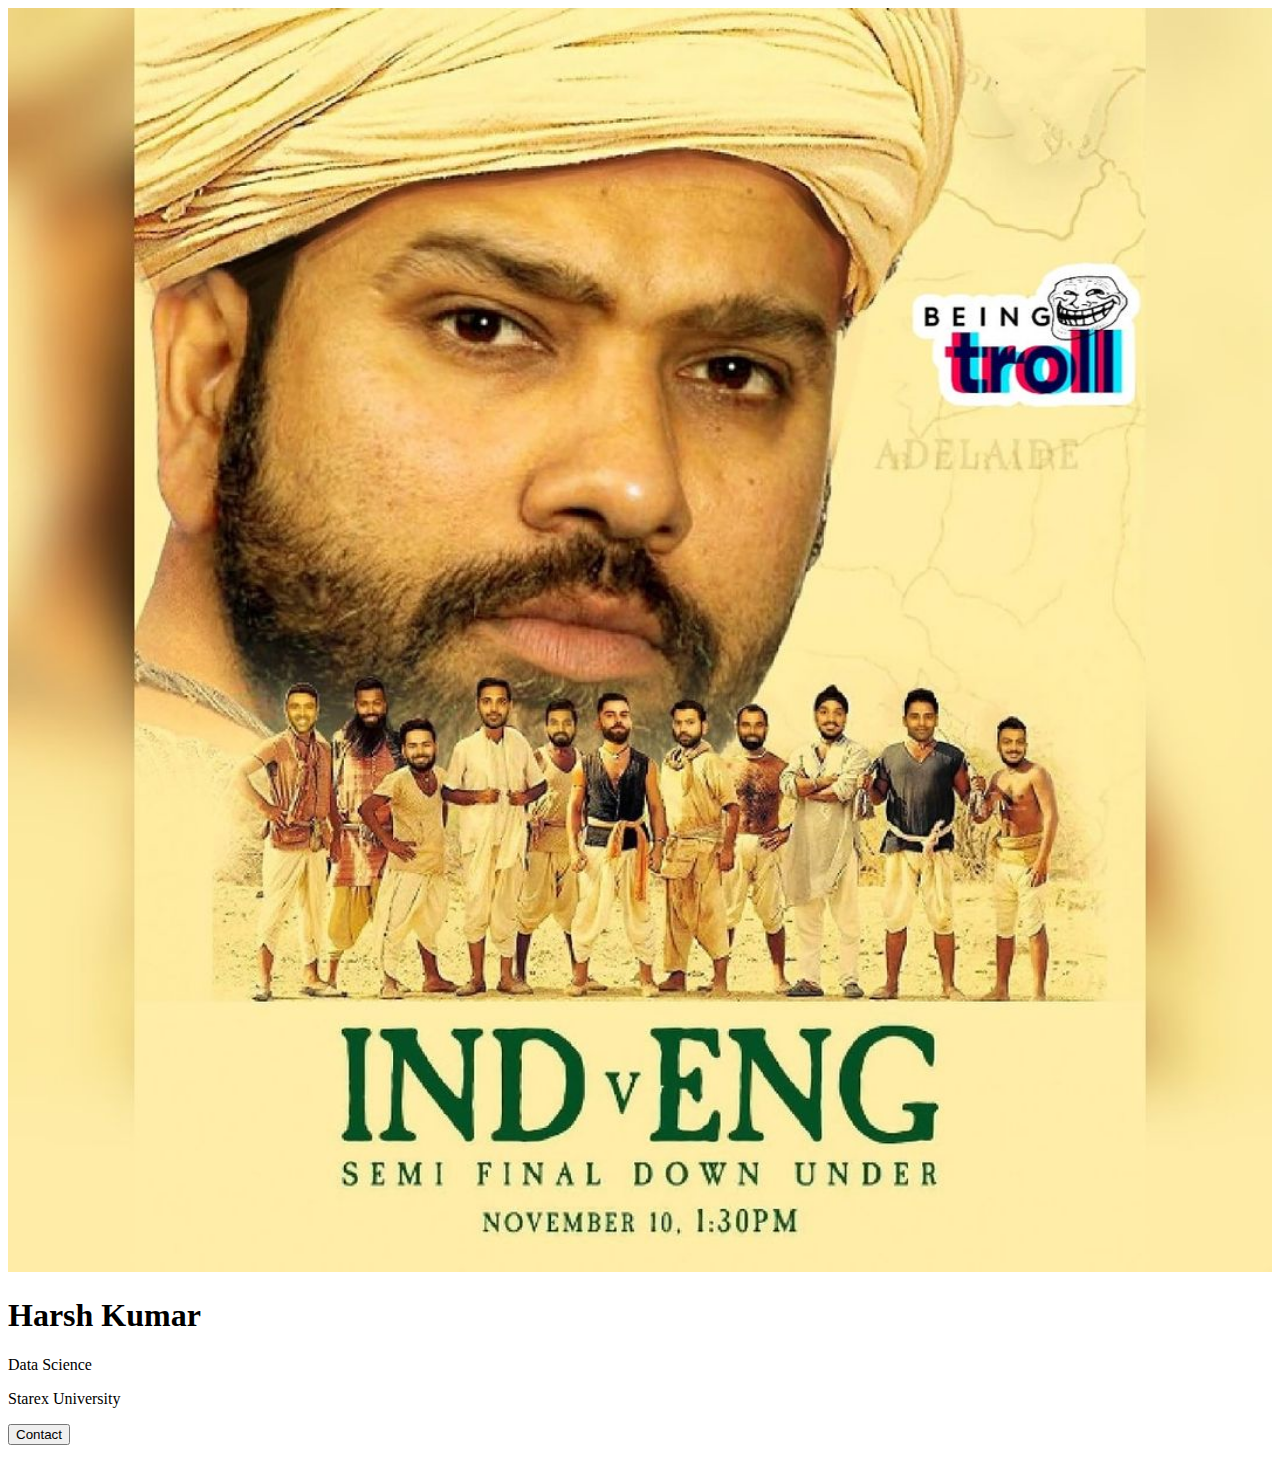
==== index.html @ 4c55bef9 "initial_commit" ====
<!DOCTYPE html>
<html lang="en">
<head>
    <meta charset="UTF-8">
    <meta http-equiv="X-UA-Compatible" content="IE=edge">
    <meta name="viewport" content="width=device-width, initial-scale=1.0">
    <title>My_Profile</title>
</head>
<body>
    <div class="card">
  <img src="ff.jpg" alt="Harsh" style="width:100%">
  <h1>Harsh Kumar</h1>
  <p class="title">Data Science </p>
  <p>Starex University</p>
  <a href="#"><i class="fa fa-dribbble"></i></a>
  <a href="#"><i class="fa fa-twitter"></i></a>
  <a href="#"><i class="fa fa-linkedin"></i></a>
  <a href="#"><i class="fa fa-facebook"></i></a>
  <p><button>Contact</button></p>
</div>
</body>
</html>
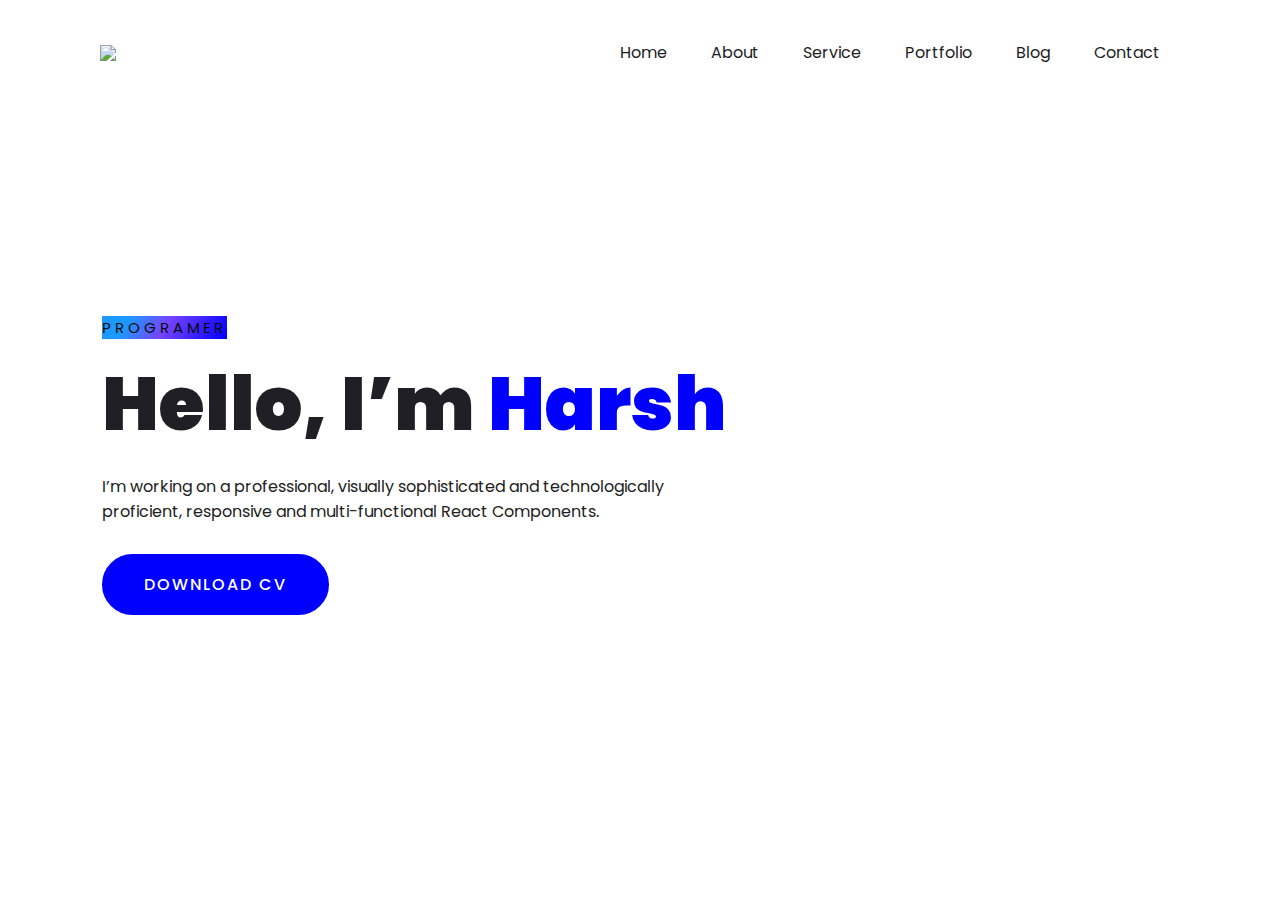
==== commit 7ea8d3fa: "initial_commit" ====
--- a/index.html
+++ b/index.html
@@ -1,22 +1,35 @@
 <!DOCTYPE html>
 <html lang="en">
-<head>
-    <meta charset="UTF-8">
-    <meta http-equiv="X-UA-Compatible" content="IE=edge">
-    <meta name="viewport" content="width=device-width, initial-scale=1.0">
-    <title>My_Profile</title>
-</head>
-<body>
-    <div class="card">
-  <img src="ff.jpg" alt="Harsh" style="width:100%">
-  <h1>Harsh Kumar</h1>
-  <p class="title">Data Science </p>
-  <p>Starex University</p>
-  <a href="#"><i class="fa fa-dribbble"></i></a>
-  <a href="#"><i class="fa fa-twitter"></i></a>
-  <a href="#"><i class="fa fa-linkedin"></i></a>
-  <a href="#"><i class="fa fa-facebook"></i></a>
-  <p><button>Contact</button></p>
-</div>
-</body>
+  <head>
+    <meta charset="UTF-8" />
+    <title>Harsh  Website</title>
+    <!----CSS link----->
+    <link rel="stylesheet" href="index.css" />
+  </head>
+  <body>
+    <div class="hero">
+      <nav>
+        <img src="./img/logo.png" class="logo" />
+        <ul>
+          <li><a href="#">Home</a></li>
+          <li><a href="#">About</a></li>
+          <li><a href="#">Service</a></li>
+          <li><a href="#">Portfolio</a></li>
+          <li><a href="#">Blog</a></li>
+          <li><a href="#">Contact</a></li>
+        </ul>
+      </nav>
+
+      <div class="content">
+        <span class="title">programer</span>
+        <h1>Hello, I’m <span>Harsh</span></h1>
+        <p>
+          I’m working on a professional, visually sophisticated and
+          technologically proficient, responsive and multi-functional React
+          Components.
+        </p>
+        <a href="#" class="btn">Download CV</a>
+      </div>
+    </div>
+  </body>
 </html>--- a/index.css
+++ b/index.css
@@ -0,0 +1,109 @@
+@import url("https://fonts.googleapis.com/css2?family=Poppins:wght@400;500;600;700&display=swap");
+
+* {
+  margin: 0;
+  padding: 0;
+  box-sizing: border-box;
+  font-family: "Poppins", sans-serif;
+}
+a {
+  text-decoration: none;
+}
+.hero {
+  width: 100%;
+  height: 100vh;
+  background: url(img/bg.png);
+  background-size: cover;
+}
+nav {
+  display: flex;
+  align-items: center;
+  justify-content: space-between;
+  padding: 30px 100px;
+}
+.logo {
+  max-height: 60px;
+}
+nav ul li {
+  list-style: none;
+  display: inline-block;
+  padding: 10px 20px;
+}
+nav ul li a {
+  color: #1d1d24;
+  position: relative;
+  padding: 5px 0;
+}
+nav ul li a:hover {
+  color: blue;
+}
+nav ul li a:after {
+  content: "";
+  position: absolute;
+  left: 0;
+  width: 0;
+  height: 3px;
+  background: blue;
+  transition: 0.3s;
+  bottom: 0;
+}
+nav ul li a:hover:after {
+  width: 100%;
+}
+.btn {
+  color: #fff;
+  font-size: 16px;
+  text-transform: uppercase;
+  letter-spacing: 2px;
+  padding: 16px 40px;
+  border-radius: 500px;
+  display: inline-block;
+  font-weight: 500;
+  transition: all 0.4s ease-in-out;
+  background-size: 152% 100%;
+  background: blue;
+  border: 2px solid blue;
+}
+.btn:hover {
+  background: transparent;
+  border-color: blue;
+  color: blue;
+}
+.content {
+  position: absolute;
+  top: 35%;
+  left: 8%;
+}
+.content .title {
+  color: #0a0a0a;
+  font-size: 15px;
+  text-transform: uppercase;
+  letter-spacing: 4px;
+  display: inline-block;
+  margin-bottom: 20px;
+  background: linear-gradient(
+    120deg,
+    #1c99fe 20.69%,
+    #7644ff 50.19%,
+    blue
+  );
+ /* webkit-background-clip: text;
+  webkit-text-fill-color: transparent;*/
+}
+.content h1 {
+  color: #1f1f25;
+  font-size: 75px;
+  font-weight: 900;
+  line-height: 90px;
+  text-transform: inherit;
+  width: 70%;
+}
+.content h1 span {
+  color: blue;
+}
+.content p {
+  width: 55%;
+  color: #202020;
+  margin-top: 25px;
+  margin-bottom: 30px;
+}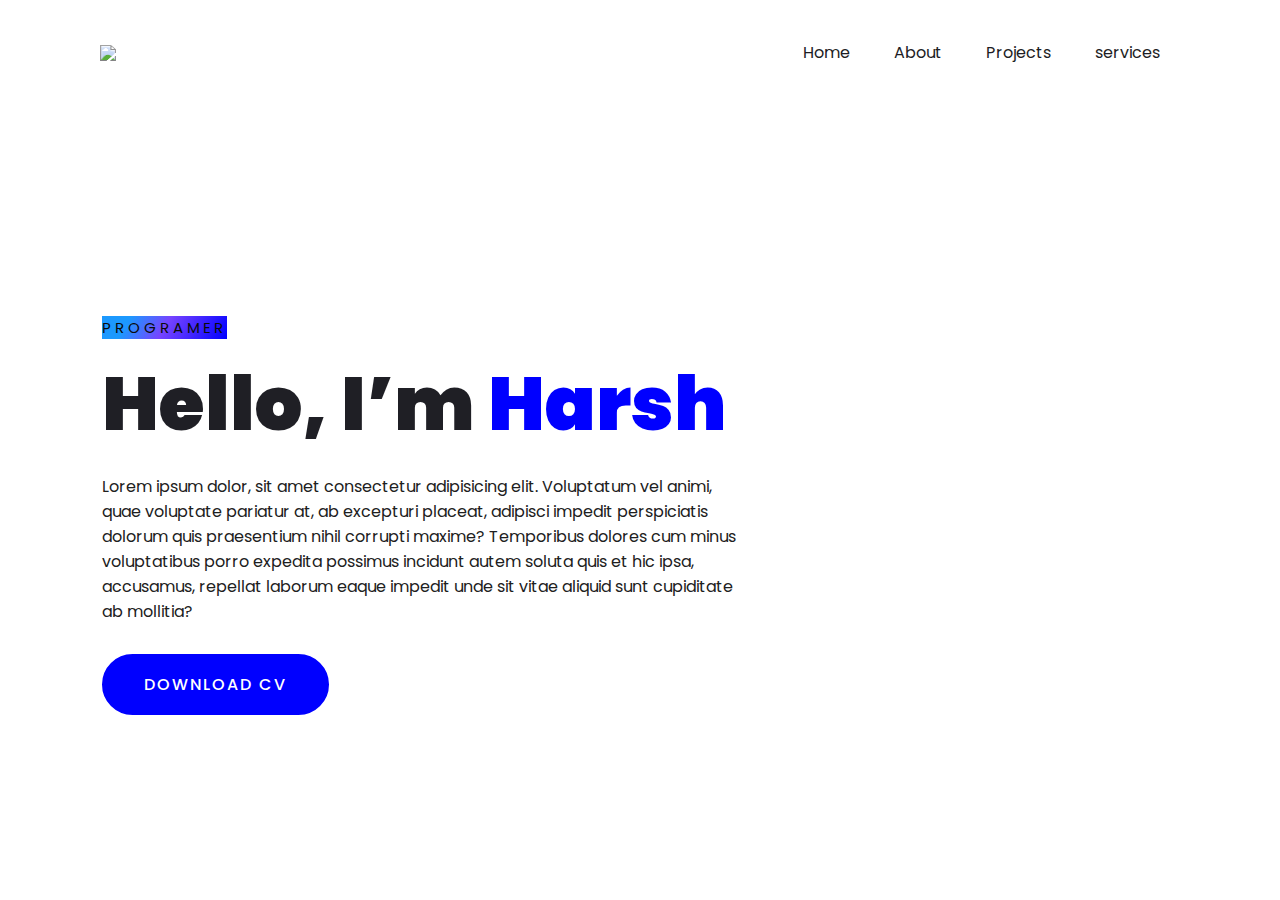
==== commit 4761dad5: "initial_commit" ====
--- a/index.html
+++ b/index.html
@@ -4,29 +4,24 @@
     <meta charset="UTF-8" />
     <title>Harsh  Website</title>
     <!----CSS link----->
-    <link rel="stylesheet" href="index.css" />
+    <link rel="stylesheet" href="all.css" />
   </head>
   <body>
     <div class="hero">
       <nav>
-        <img src="./img/logo.png" class="logo" />
+        <img src="./images/dumi.JPG" class="logo" />
         <ul>
           <li><a href="#">Home</a></li>
           <li><a href="#">About</a></li>
-          <li><a href="#">Service</a></li>
-          <li><a href="#">Portfolio</a></li>
-          <li><a href="#">Blog</a></li>
-          <li><a href="#">Contact</a></li>
+          <li><a href="#">Projects</a></li>
+          <li><a href="#">services</a></li>
         </ul>
       </nav>
-
       <div class="content">
         <span class="title">programer</span>
         <h1>Hello, I’m <span>Harsh</span></h1>
         <p>
-          I’m working on a professional, visually sophisticated and
-          technologically proficient, responsive and multi-functional React
-          Components.
+          Lorem ipsum dolor, sit amet consectetur adipisicing elit. Voluptatum vel animi, quae voluptate pariatur at, ab excepturi placeat, adipisci impedit perspiciatis dolorum quis praesentium nihil corrupti maxime? Temporibus dolores cum minus voluptatibus porro expedita possimus incidunt autem soluta quis et hic ipsa, accusamus, repellat laborum eaque impedit unde sit vitae aliquid sunt cupiditate ab mollitia?
         </p>
         <a href="#" class="btn">Download CV</a>
       </div>
--- a/all.css
+++ b/all.css
@@ -0,0 +1,168 @@
+@import url("https://fonts.googleapis.com/css2?family=Poppins:wght@400;500;600;700&display=swap");
+
+* {
+  margin: 0;
+  padding: 0;
+  box-sizing: border-box;
+  font-family: "Poppins", sans-serif;
+}
+a {
+  text-decoration: none;
+}
+.hero {
+  width: 100%;
+  height: 100vh;
+  background: url(img/bg.png);
+  background-size: cover;
+}
+nav {
+  display: flex;
+  align-items: center;
+  justify-content: space-between;
+  padding: 30px 100px;
+}
+.logo {
+  max-height: 60px;
+}
+nav ul li {
+  list-style: none;
+  display: inline-block;
+  padding: 10px 20px;
+}
+nav ul li a {
+  color: #1d1d24;
+  position: relative;
+  padding: 5px 0;
+}
+nav ul li a:hover {
+  color: blue;
+}
+nav ul li a:after {
+  content: "";
+  position: absolute;
+  left: 0;
+  width: 0;
+  height: 3px;
+  background: blue;
+  transition: 0.3s;
+  bottom: 0;
+}
+nav ul li a:hover:after {
+  width: 100%;
+}
+.btn {
+  color: #fff;
+  font-size: 16px;
+  text-transform: uppercase;
+  letter-spacing: 2px;
+  padding: 16px 40px;
+  border-radius: 500px;
+  display: inline-block;
+  font-weight: 500;
+  transition: all 0.4s ease-in-out;
+  background-size: 152% 100%;
+  background: blue;
+  border: 2px solid blue;
+}
+.btn:hover {
+  background: transparent;
+  border-color: blue;
+  color: blue;
+}
+.content {
+  position: absolute;
+  top: 35%;
+  left: 8%;
+}
+.content .title {
+  color: #0a0a0a;
+  font-size: 15px;
+  text-transform: uppercase;
+  letter-spacing: 4px;
+  display: inline-block;
+  margin-bottom: 20px;
+  background: linear-gradient(
+    120deg,
+    #1c99fe 20.69%,
+    #7644ff 50.19%,
+    blue
+  );
+}
+.content h1 {
+  color: #1f1f25;
+  font-size: 75px;
+  font-weight: 900;
+  line-height: 90px;
+  text-transform: inherit;
+  width: 70%;
+}
+.content h1 span {
+  color: blue;
+}
+.content p {
+  width: 55%;
+  color: #202020;
+  margin-top: 25px;
+  margin-bottom: 30px;
+}
+
+/* about page */
+section{
+  padding: 6rem;
+  }
+  section.about h1{
+  margin-bottom: 1rem;
+  font-size: 1.6rem;
+  font-weight: 600;
+  }
+  section.about h1 span{
+  color: var(--primary);
+  }
+  section.about h3{
+  font-size: 1rem;
+  margin-bottom: 1rem;
+  font-weight: 600;
+  }
+  section.about p{
+  font-family: 'Lato', sans-serif;
+  color: var(--secondary);
+  line-height: 1.9rem;
+  margin-bottom: 2rem;
+  }
+  section.about .socials{
+  display: flex;
+  }
+  section.about .socials a{
+  display: flex;
+  align-items: center;
+  justify-content: center;
+  width: 35px;
+  margin-right: 0.8rem;
+  border-radius: 50%;
+  }
+  section.about .socials a:hover{
+  background: var(--primary);
+  }
+  /* services */
+  section.services{
+    background: white
+    }
+    .services-head{
+    color: black;
+    text-align: center;
+    align-items: center;
+    margin-bottom: 1rem;
+    line-height: 0.5rem;
+    color: var(--primary);
+    }
+    section.services .card-grid{
+      display: grid;
+      grid-template-columns: repeat(2,1fr);
+      column-gap: 1rem;
+      display: inline-block;
+      }
+
+
+
+
+   /* projects */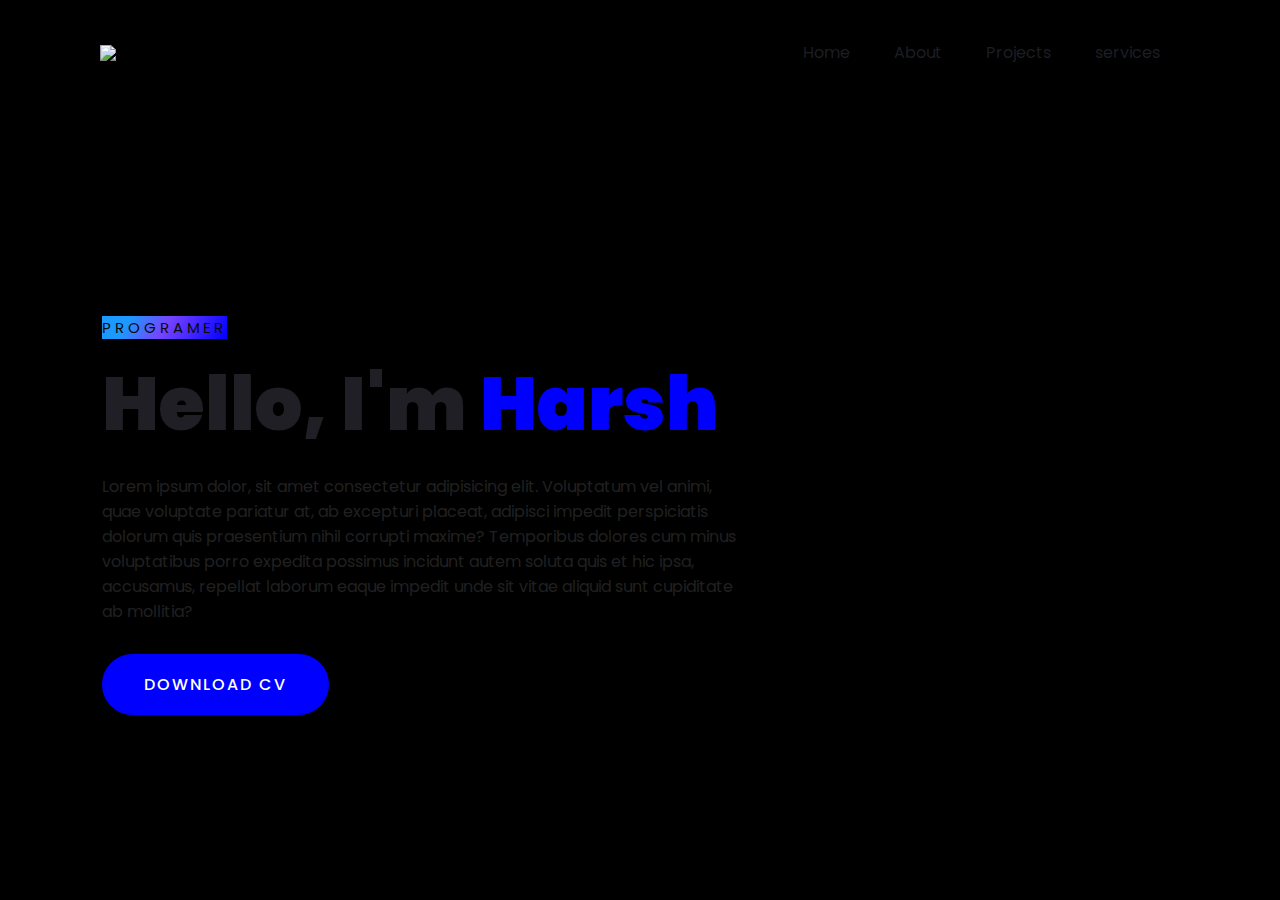
==== commit 3ad2f9b6: "initial_commit" ====
--- a/index.html
+++ b/index.html
@@ -12,14 +12,14 @@
         <img src="./images/dumi.JPG" class="logo" />
         <ul>
           <li><a href="#">Home</a></li>
-          <li><a href="#">About</a></li>
-          <li><a href="#">Projects</a></li>
-          <li><a href="#">services</a></li>
+          <li><a href="about.html">About</a></li>
+          <li><a href="prjt.html">Projects</a></li>
+          <li><a href="services.html">services</a></li>
         </ul>
       </nav>
       <div class="content">
         <span class="title">programer</span>
-        <h1>Hello, I’m <span>Harsh</span></h1>
+        <h1>Hello, I'm <span>Harsh</span></h1>
         <p>
           Lorem ipsum dolor, sit amet consectetur adipisicing elit. Voluptatum vel animi, quae voluptate pariatur at, ab excepturi placeat, adipisci impedit perspiciatis dolorum quis praesentium nihil corrupti maxime? Temporibus dolores cum minus voluptatibus porro expedita possimus incidunt autem soluta quis et hic ipsa, accusamus, repellat laborum eaque impedit unde sit vitae aliquid sunt cupiditate ab mollitia?
         </p>
--- a/all.css
+++ b/all.css
@@ -1,6 +1,6 @@
 @import url("https://fonts.googleapis.com/css2?family=Poppins:wght@400;500;600;700&display=swap");
 
-* {
+*{
   margin: 0;
   padding: 0;
   box-sizing: border-box;
@@ -9,27 +9,27 @@
 a {
   text-decoration: none;
 }
-.hero {
+.hero{
   width: 100%;
   height: 100vh;
   background: url(img/bg.png);
   background-size: cover;
 }
-nav {
+nav{
   display: flex;
   align-items: center;
   justify-content: space-between;
   padding: 30px 100px;
 }
-.logo {
+.logo{
   max-height: 60px;
 }
-nav ul li {
+nav ul li{
   list-style: none;
   display: inline-block;
   padding: 10px 20px;
 }
-nav ul li a {
+nav ul li a{
   color: #1d1d24;
   position: relative;
   padding: 5px 0;
@@ -165,4 +165,58 @@
 
 
 
-   /* projects */+   /* projects */
+   .project_head{
+    color: #fff;
+    font-size: 16px;
+    text-transform: uppercase;
+    letter-spacing: 2px;
+    padding: 16px 40px;
+    border-radius: 500px;
+    display: inline-block;
+    font-weight: 500;
+    transition: all 0.4s ease-in-out;
+    background-size: 152% 100%;
+    background: blue;
+    border: 2px solid blue;
+  }
+body {
+  background: #000;
+}
+
+.stage {
+  height: 100vh;
+  overflow: hidden;
+  position: relative;
+  width: 100vw;
+}
+
+.actor {
+  animation: kenburns 30s linear infinite;
+  background-size: cover;
+  background-position: 50%;
+  height: 100vh;
+  inset: 0;
+  opacity: 0;
+  position: absolute;
+  scale: 1.2;
+  width: 100vw;
+}
+
+
+@keyframes kenburns {
+  25% {
+    opacity: 1;
+  }
+
+  50% {
+    opacity: .8;
+    scale: 1;
+  }
+
+  60% {
+    opacity: 0;
+  }
+}
+
+/*prjct*/
